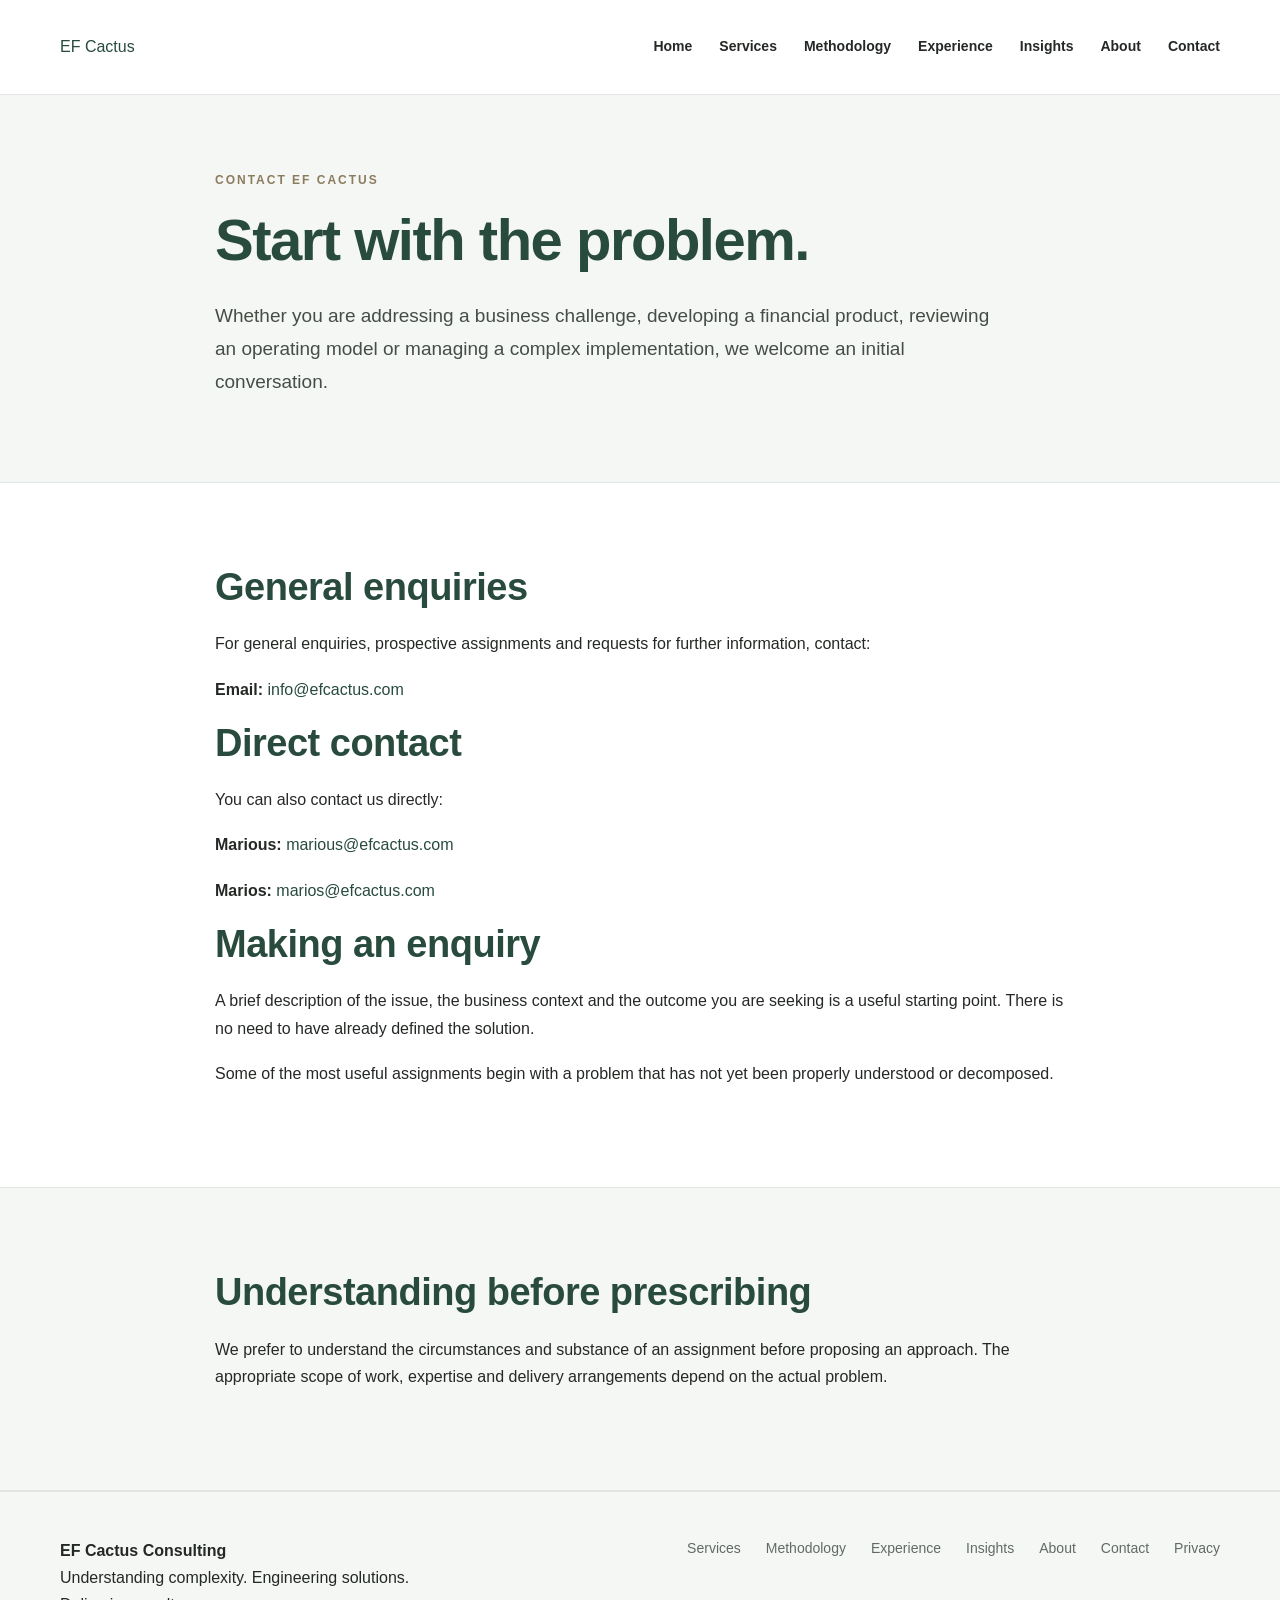
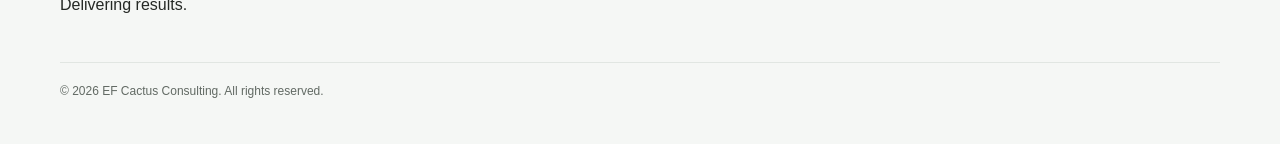
==== contact.html @ a025727c "Create contact.html" ====
<!DOCTYPE html>
<html lang="en">
<head>
    <meta charset="UTF-8">
    <meta name="viewport" content="width=device-width, initial-scale=1.0">
    <meta name="description" content="Contact EF Cactus Consulting for enquiries concerning business architecture, financial products, regulation, operations, technology and project delivery.">
    <title>Contact | EF Cactus Consulting</title>
    <link rel="stylesheet" href="css/style.css">
</head>
<body>

<header class="site-header">
    <div class="container header-inner">
        <a href="index.html" class="brand">EF Cactus</a>

        <nav class="main-nav">
            <a href="index.html">Home</a>
            <a href="services.html">Services</a>
            <a href="methodology.html">Methodology</a>
            <a href="experience.html">Experience</a>
            <a href="insights.html">Insights</a>
            <a href="about.html">About</a>
            <a href="contact.html" class="active">Contact</a>
        </nav>
    </div>
</header>

<main>

    <section class="page-hero">
        <div class="container content-narrow">
            <p class="eyebrow">Contact EF Cactus</p>
            <h1>Start with the problem.</h1>
            <p class="lead">
                Whether you are addressing a business challenge,
                developing a financial product, reviewing an
                operating model or managing a complex implementation,
                we welcome an initial conversation.
            </p>
        </div>
    </section>

    <section class="section">
        <div class="container content-narrow">

            <h2>General enquiries</h2>

            <p>
                For general enquiries, prospective assignments
                and requests for further information, contact:
            </p>

            <p>
                <strong>Email:</strong>
                <a href="mailto:info@efcactus.com">
                    info@efcactus.com
                </a>
            </p>

            <div class="section-divider"></div>

            <h2>Direct contact</h2>

            <p>
                You can also contact us directly:
            </p>

            <p>
                <strong>Marious:</strong>
                <a href="mailto:marious@efcactus.com">
                    marious@efcactus.com
                </a>
            </p>

            <p>
                <strong>Marios:</strong>
                <a href="mailto:marios@efcactus.com">
                    marios@efcactus.com
                </a>
            </p>

            <div class="section-divider"></div>

            <h2>Making an enquiry</h2>

            <p>
                A brief description of the issue, the business
                context and the outcome you are seeking is a useful
                starting point. There is no need to have already
                defined the solution.
            </p>

            <p>
                Some of the most useful assignments begin with
                a problem that has not yet been properly
                understood or decomposed.
            </p>

        </div>
    </section>

    <section class="section section-alt">
        <div class="container content-narrow">
            <h2>Understanding before prescribing</h2>

            <p>
                We prefer to understand the circumstances and
                substance of an assignment before proposing
                an approach. The appropriate scope of work,
                expertise and delivery arrangements depend
                on the actual problem.
            </p>
        </div>
    </section>

</main>

<footer class="site-footer">
    <div class="container footer-inner">
        <div class="footer-brand">
            <strong>EF Cactus Consulting</strong>
            <p>Understanding complexity. Engineering solutions. Delivering results.</p>
        </div>

        <div class="footer-links">
            <a href="services.html">Services</a>
            <a href="methodology.html">Methodology</a>
            <a href="experience.html">Experience</a>
            <a href="insights.html">Insights</a>
            <a href="about.html">About</a>
            <a href="contact.html">Contact</a>
            <a href="privacy.html">Privacy</a>
        </div>
    </div>

    <div class="container footer-bottom">
        <p>&copy; 2026 EF Cactus Consulting. All rights reserved.</p>
    </div>
</footer>

</body>
</html>
---- css/style.css ----
:root {
  --green: #284B3E;
  --green-dark: #1D382E;
  --green-light: #EDF2EF;
  --gold: #8C7C5E;
  --text: #252925;
  --muted: #626A64;
  --background: #FFFFFF;
  --surface: #F5F7F5;
  --border: #E1E6E2;
  --content-width: 1160px;
  --radius: 5px;
}

/* General foundation */

* {
  box-sizing: border-box;
}

html {
  scroll-behavior: smooth;
}

body {
  margin: 0;
  background: var(--background);
  color: var(--text);
  font-family: Arial, Helvetica, sans-serif;
  font-size: 16px;
  line-height: 1.7;
}

a {
  color: var(--green);
  text-decoration: none;
}

a:hover {
  color: var(--green-dark);
}

img {
  max-width: 100%;
  height: auto;
}

.container {
  width: min(var(--content-width), calc(100% - 48px));
  margin-inline: auto;
}

.content-narrow {
  max-width: 850px;
}

/* Header and navigation */

.site-header {
  background: #FFFFFF;
  border-bottom: 1px solid var(--border);
}

.header-inner {
  min-height: 94px;
  display: flex;
  align-items: center;
  justify-content: space-between;
  gap: 32px;
}

.brand {
  display: inline-flex;
  flex-direction: column;
  gap: 1px;
  flex-shrink: 0;
  line-height: 1.2;
}

.brand-name {
  color: var(--green);
  font-size: 27px;
  font-weight: 700;
  letter-spacing: 1.5px;
}

.brand-descriptor {
  color: var(--gold);
  font-size: 11px;
  font-weight: 600;
  letter-spacing: 1.8px;
  text-transform: uppercase;
}

.main-nav {
  display: flex;
  align-items: center;
  flex-wrap: wrap;
  gap: 27px;
}

.main-nav a {
  color: var(--text);
  font-size: 14px;
  font-weight: 600;
}

.main-nav a:hover,
.main-nav a[aria-current="page"] {
  color: var(--green);
}

.main-nav .nav-contact {
  color: #FFFFFF;
  background: var(--green);
  padding: 10px 17px;
  border-radius: var(--radius);
}

.main-nav .nav-contact:hover {
  color: #FFFFFF;
  background: var(--green-dark);
}

/* Typography */

.eyebrow {
  margin: 0 0 15px;
  color: var(--gold);
  font-size: 12px;
  font-weight: 700;
  letter-spacing: 2px;
  text-transform: uppercase;
}

h1,
h2,
h3 {
  color: var(--green);
  line-height: 1.2;
  font-weight: 600;
}

h1 {
  margin: 0 0 24px;
  font-size: clamp(38px, 5vw, 58px);
  letter-spacing: -1.5px;
}

h2 {
  margin: 0 0 20px;
  font-size: clamp(28px, 3vw, 38px);
  letter-spacing: -0.5px;
}

h3 {
  margin: 0 0 12px;
  font-size: 20px;
}

p {
  margin: 0 0 18px;
}

.lead {
  color: #454D47;
  font-size: 19px;
  line-height: 1.75;
  max-width: 760px;
}

.muted {
  color: var(--muted);
}

/* Buttons and links */

.button {
  display: inline-block;
  padding: 13px 22px;
  border: 1px solid var(--green);
  border-radius: var(--radius);
  background: var(--green);
  color: #FFFFFF;
  font-size: 14px;
  font-weight: 700;
  transition: background 0.15s ease, border-color 0.15s ease;
}

.button:hover {
  background: var(--green-dark);
  border-color: var(--green-dark);
  color: #FFFFFF;
}

.button-secondary {
  background: transparent;
  color: var(--green);
}

.button-secondary:hover {
  background: var(--green-light);
  color: var(--green-dark);
}

.text-link {
  display: inline-block;
  margin-top: 8px;
  font-weight: 700;
}

.section-link {
  margin-top: 30px;
}

/* Homepage hero */

.hero {
  padding: 100px 0 95px;
  background: var(--surface);
  border-bottom: 1px solid var(--border);
}

.hero-content {
  max-width: 850px;
}

.hero h1 {
  max-width: 850px;
}

.hero .lead {
  max-width: 790px;
}

.hero-actions {
  display: flex;
  flex-wrap: wrap;
  gap: 13px;
  margin-top: 32px;
}

/* General sections */

.section {
  padding: 82px 0;
}

.section-alt {
  background: var(--surface);
  border-top: 1px solid var(--border);
  border-bottom: 1px solid var(--border);
}

.section-heading {
  max-width: 760px;
  margin-bottom: 42px;
}

.section-heading p {
  color: var(--muted);
  font-size: 17px;
}

/* Service cards */

.service-grid {
  display: grid;
  grid-template-columns: repeat(2, 1fr);
  gap: 22px;
}

.service-card {
  padding: 27px;
  background: #FFFFFF;
  border: 1px solid var(--border);
  border-top: 3px solid var(--green);
  border-radius: var(--radius);
}

.service-card h3 {
  font-size: 19px;
}

.service-card p {
  color: var(--muted);
  font-size: 15px;
}

.service-card .text-link {
  margin-top: 5px;
}

/* Methodology */

.method-grid {
  display: grid;
  grid-template-columns: repeat(5, 1fr);
  gap: 18px;
  counter-reset: method;
}

.method-step {
  position: relative;
  padding-top: 42px;
  counter-increment: method;
}

.method-step::before {
  content: "0" counter(method);
  position: absolute;
  top: 0;
  left: 0;
  color: var(--gold);
  font-size: 13px;
  font-weight: 700;
  letter-spacing: 1px;
}

.method-step h3 {
  font-size: 17px;
}

.method-step p {
  color: var(--muted);
  font-size: 14px;
}

/* Philosophy feature */

.principle {
  padding: 48px;
  background: var(--green);
  color: #FFFFFF;
  border-radius: var(--radius);
}

.principle h2 {
  color: #FFFFFF;
}

.principle .eyebrow {
  color: #D4C5A5;
}

.principle p {
  max-width: 800px;
  color: #F0F3F1;
  font-size: 18px;
}

.principle .button-secondary {
  margin-top: 12px;
  border-color: #FFFFFF;
  color: #FFFFFF;
}

.principle .button-secondary:hover {
  background: #FFFFFF;
  color: var(--green);
}

/* Evidence and experience */

.evidence-grid {
  display: grid;
  grid-template-columns: repeat(2, 1fr);
  gap: 28px;
}

.evidence-item {
  padding: 25px 0;
  border-top: 1px solid var(--border);
}

.evidence-item h3 {
  font-size: 19px;
}

.evidence-item p {
  color: var(--muted);
}

/* Contact strip */

.contact-strip {
  padding: 65px 0;
  background: var(--green-light);
}

.contact-strip-inner {
  display: flex;
  align-items: center;
  justify-content: space-between;
  gap: 35px;
}

.contact-strip h2 {
  margin-bottom: 10px;
}

.contact-strip p {
  margin-bottom: 0;
  color: var(--muted);
}

/* Footer */

.site-footer {
  padding: 45px 0 25px;
  background: var(--surface);
  border-top: 1px solid var(--border);
}

.footer-inner {
  display: flex;
  justify-content: space-between;
  align-items: flex-start;
  gap: 35px;
  flex-wrap: wrap;
}

.footer-brand {
  max-width: 390px;
}

.footer-brand .brand-name {
  font-size: 22px;
}

.footer-brand p {
  margin-bottom: 8px;
}

.footer-links {
  display: flex;
  flex-wrap: wrap;
  gap: 18px 25px;
  align-content: flex-start;
}

.footer-links a {
  color: var(--muted);
  font-size: 14px;
}

.footer-links a:hover {
  color: var(--green);
}

.footer-bottom {
  margin-top: 35px;
  padding-top: 18px;
  border-top: 1px solid var(--border);
  color: var(--muted);
  font-size: 12px;
}

/* Interior page layouts */

.page-hero {
  padding: 75px 0 65px;
  background: var(--surface);
  border-bottom: 1px solid var(--border);
}

.page-hero .lead {
  max-width: 800px;
}

.content-section {
  padding: 55px 0;
}

.content-section + .content-section {
  border-top: 1px solid var(--border);
}

.content-section ul {
  padding-left: 22px;
}

.content-section li {
  margin-bottom: 9px;
}

.article-meta {
  color: var(--gold);
  font-size: 13px;
  font-weight: 700;
  letter-spacing: 1px;
  text-transform: uppercase;
}

/* Responsive layouts */

@media (max-width: 900px) {

  .header-inner {
    padding: 20px 0;
    align-items: flex-start;
    flex-direction: column;
    gap: 18px;
  }

  .main-nav {
    gap: 13px 21px;
  }

  .method-grid {
    grid-template-columns: repeat(3, 1fr);
    row-gap: 30px;
  }

}

@media (max-width: 600px) {

  .container {
    width: min(100% - 34px, var(--content-width));
  }

  .header-inner {
    min-height: auto;
  }

  .brand-name {
    font-size: 24px;
  }

  .main-nav {
    width: 100%;
    gap: 12px 18px;
  }

  .main-nav a {
    font-size: 13px;
  }

  .main-nav .nav-contact {
    padding: 7px 11px;
  }

  .hero {
    padding: 65px 0;
  }

  .section {
    padding: 58px 0;
  }

  .service-grid,
  .evidence-grid {
    grid-template-columns: 1fr;
  }

  .method-grid {
    grid-template-columns: repeat(2, 1fr);
    row-gap: 28px;
  }

  .principle {
    padding: 30px 24px;
  }

  .contact-strip-inner {
    align-items: flex-start;
    flex-direction: column;
  }

  .footer-inner {
    flex-direction: column;
  }

  .page-hero {
    padding: 55px 0 45px;
  }

}

@media (prefers-reduced-motion: reduce) {

  html {
    scroll-behavior: auto;
  }

  * {
    transition: none !important;
  }

}
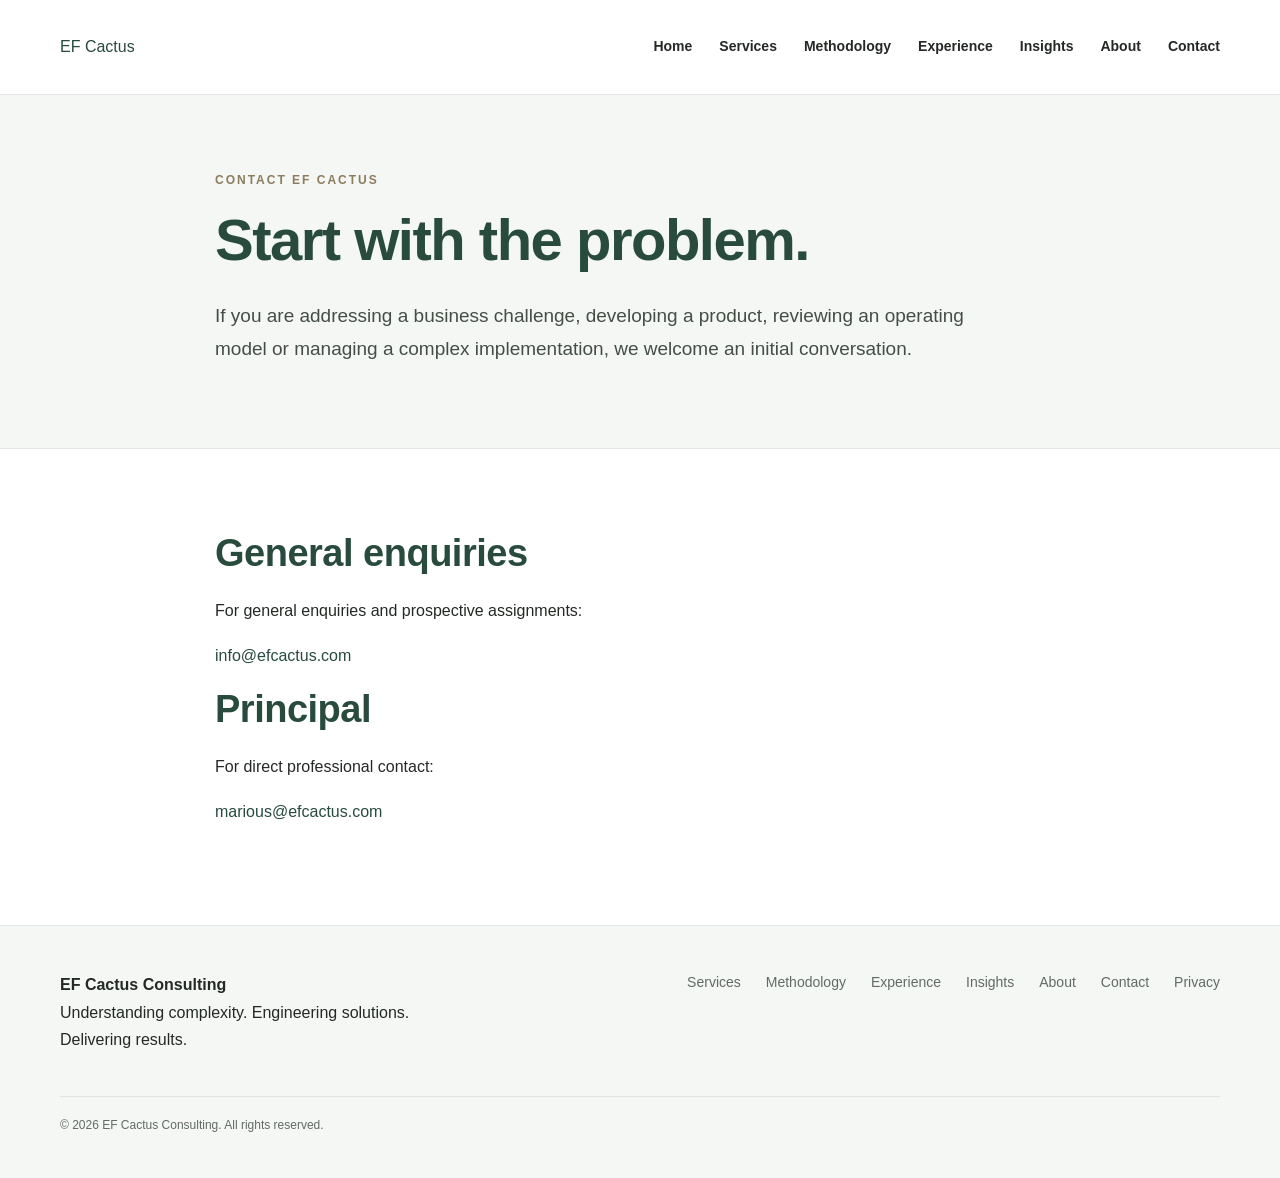
==== commit 2bb9db25: "Update contact.html" ====
--- a/contact.html
+++ b/contact.html
@@ -3,7 +3,7 @@
 <head>
     <meta charset="UTF-8">
     <meta name="viewport" content="width=device-width, initial-scale=1.0">
-    <meta name="description" content="Contact EF Cactus Consulting for enquiries concerning business architecture, financial products, regulation, operations, technology and project delivery.">
+    <meta name="description" content="Contact EF Cactus Consulting for business, financial, regulatory, operational and technology consulting enquiries.">
     <title>Contact | EF Cactus Consulting</title>
     <link rel="stylesheet" href="css/style.css">
 </head>
@@ -32,10 +32,10 @@
             <p class="eyebrow">Contact EF Cactus</p>
             <h1>Start with the problem.</h1>
             <p class="lead">
-                Whether you are addressing a business challenge,
-                developing a financial product, reviewing an
-                operating model or managing a complex implementation,
-                we welcome an initial conversation.
+                If you are addressing a business challenge, developing
+                a product, reviewing an operating model or managing
+                a complex implementation, we welcome an initial
+                conversation.
             </p>
         </div>
     </section>
@@ -44,14 +44,10 @@
         <div class="container content-narrow">
 
             <h2>General enquiries</h2>
-
             <p>
-                For general enquiries, prospective assignments
-                and requests for further information, contact:
+                For general enquiries and prospective assignments:
             </p>
-
             <p>
-                <strong>Email:</strong>
                 <a href="mailto:info@efcactus.com">
                     info@efcactus.com
                 </a>
@@ -59,57 +55,16 @@
 
             <div class="section-divider"></div>
 
-            <h2>Direct contact</h2>
-
+            <h2>Principal</h2>
             <p>
-                You can also contact us directly:
+                For direct professional contact:
             </p>
-
             <p>
-                <strong>Marious:</strong>
                 <a href="mailto:marious@efcactus.com">
                     marious@efcactus.com
                 </a>
             </p>
 
-            <p>
-                <strong>Marios:</strong>
-                <a href="mailto:marios@efcactus.com">
-                    marios@efcactus.com
-                </a>
-            </p>
-
-            <div class="section-divider"></div>
-
-            <h2>Making an enquiry</h2>
-
-            <p>
-                A brief description of the issue, the business
-                context and the outcome you are seeking is a useful
-                starting point. There is no need to have already
-                defined the solution.
-            </p>
-
-            <p>
-                Some of the most useful assignments begin with
-                a problem that has not yet been properly
-                understood or decomposed.
-            </p>
-
-        </div>
-    </section>
-
-    <section class="section section-alt">
-        <div class="container content-narrow">
-            <h2>Understanding before prescribing</h2>
-
-            <p>
-                We prefer to understand the circumstances and
-                substance of an assignment before proposing
-                an approach. The appropriate scope of work,
-                expertise and delivery arrangements depend
-                on the actual problem.
-            </p>
         </div>
     </section>
 
